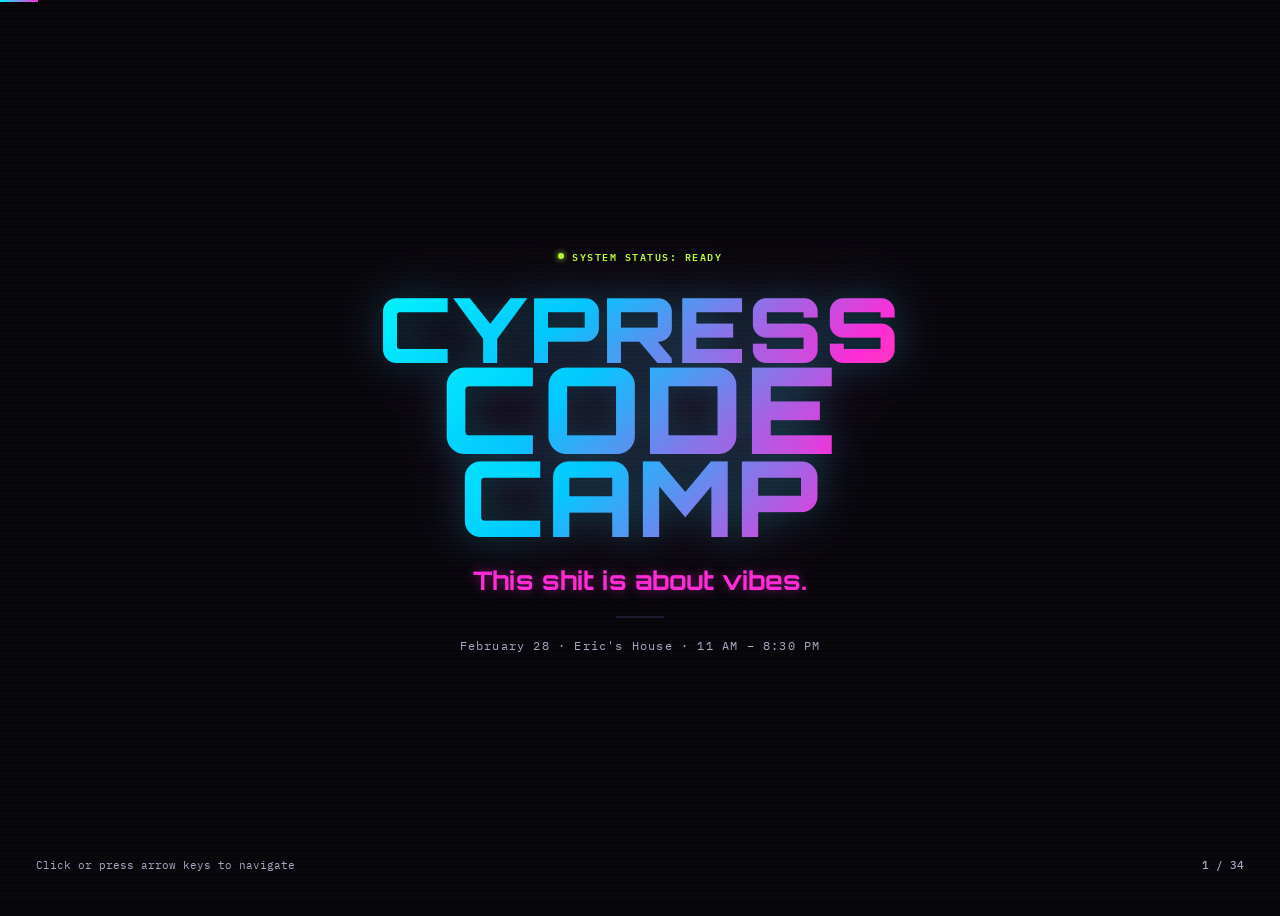
==== docs/preso.html @ 0ea7019f "Add course presentation deck in cyberpunk theme 34-slide teaching deck with full course content, Q&A" ====
<!DOCTYPE html>
<html lang="en">
<head>
<meta charset="UTF-8">
<meta name="viewport" content="width=device-width, initial-scale=1.0">
<title>Cypress Code Camp — Course Deck</title>
<link href="https://fonts.googleapis.com/css2?family=IBM+Plex+Mono:wght@400;600&family=Orbitron:wght@700;900&family=Space+Grotesk:wght@400;500;600;700&display=swap" rel="stylesheet">
<style>
:root {
  --bg: #07070B;
  --panel: #0F1018;
  --panel-border: #1A1B2E;
  --text: #EDEDF7;
  --muted: #A6A8C3;
  --neon-cyan: #00F5FF;
  --neon-magenta: #FF2BD6;
  --neon-lime: #B6FF2E;
  --neon-purple: #7C3AED;
  --danger: #FF3B3B;
  --glow-cyan: 0 0 12px rgba(0,245,255,.45), 0 0 40px rgba(0,245,255,.12);
  --glow-magenta: 0 0 12px rgba(255,43,214,.45), 0 0 40px rgba(255,43,214,.12);
  --display: 'Orbitron', system-ui, sans-serif;
  --body: 'Space Grotesk', system-ui, sans-serif;
  --mono: 'IBM Plex Mono', monospace;
}
*{margin:0;padding:0;box-sizing:border-box;}
html,body{width:100%;height:100%;overflow:hidden;background:var(--bg);font-family:var(--body);color:var(--text);display:flex;align-items:center;justify-content:center;}

/* Scanlines */
body::after{content:'';position:fixed;inset:0;pointer-events:none;z-index:9999;background:repeating-linear-gradient(0deg,transparent,transparent 2px,rgba(255,255,255,.012) 2px,rgba(255,255,255,.012) 4px);}

.deck{width:100%;height:100%;max-width:calc(100vh * 16/9);position:relative;margin:0 auto;}

/* Slides */
.slide{position:absolute;top:0;left:0;width:100%;height:100%;display:flex;flex-direction:column;justify-content:center;padding:64px 100px;opacity:0;transform:translateY(16px);transition:opacity .6s cubic-bezier(.22,1,.36,1),transform .6s cubic-bezier(.22,1,.36,1);pointer-events:none;background:var(--bg);overflow:hidden;}
.slide.active{opacity:1;transform:translateY(0);pointer-events:all;}
.slide.centered{justify-content:center;align-items:center;text-align:center;}

/* Typography */
.hero-display{font-family:var(--display);font-weight:900;text-transform:uppercase;line-height:.88;letter-spacing:.02em;background:linear-gradient(135deg,var(--neon-cyan) 0%,#00C9FF 18%,var(--neon-magenta) 45%,#FF6B6B 65%,#FFBE0B 82%,var(--neon-lime) 100%);background-size:200% 200%;-webkit-background-clip:text;background-clip:text;-webkit-text-fill-color:transparent;filter:drop-shadow(0 0 18px rgba(0,245,255,.25)) drop-shadow(0 0 40px rgba(255,43,214,.15));animation:titleGrad 6s ease infinite;}
@keyframes titleGrad{0%{background-position:0% 50%}50%{background-position:100% 50%}100%{background-position:0% 50%}}

.headline{font-family:var(--display);font-weight:800;line-height:1.15;letter-spacing:-.01em;}
.headline-xl{font-size:clamp(36px,4.5vw,64px);}
.headline-lg{font-size:clamp(28px,3.5vw,48px);}
.headline-md{font-size:clamp(22px,2.5vw,36px);}
.headline-sm{font-size:clamp(18px,2vw,28px);}

.narrative{font-family:var(--body);font-weight:500;font-size:clamp(28px,3.5vw,48px);line-height:1.3;letter-spacing:-.02em;color:var(--text);}
.narrative-dim{color:var(--muted);}
.narrative-cyan{color:var(--neon-cyan);text-shadow:var(--glow-cyan);}
.narrative-magenta{color:var(--neon-magenta);text-shadow:var(--glow-magenta);}

.body-text{font-family:var(--body);font-size:clamp(16px,1.6vw,22px);line-height:1.6;color:var(--muted);}
.body-lg{font-size:clamp(18px,2vw,26px);}

.label{font-family:var(--mono);font-weight:600;font-size:11px;letter-spacing:.15em;text-transform:uppercase;color:var(--neon-magenta);}
.label-cyan{color:var(--neon-cyan);}
.label-lime{color:var(--neon-lime);}
.label-muted{color:var(--muted);}

.mono{font-family:var(--mono);}
.accent-line{width:48px;height:2px;background:var(--panel-border);margin:20px 0;}
.accent-line.centered{margin:20px auto;}
.glow-cyan{color:var(--neon-cyan);text-shadow:var(--glow-cyan);}
.glow-magenta{color:var(--neon-magenta);text-shadow:var(--glow-magenta);}

/* Cards */
.card{background:var(--panel);border:1px solid var(--panel-border);border-radius:12px;padding:28px 24px;display:flex;flex-direction:column;gap:10px;}
.card-glow{position:relative;overflow:hidden;}
.card-glow::before{content:'';position:absolute;inset:0;border-radius:12px;padding:1.5px;background:linear-gradient(135deg,var(--neon-cyan),var(--neon-magenta),var(--neon-lime));-webkit-mask:linear-gradient(#fff 0 0) content-box,linear-gradient(#fff 0 0);mask:linear-gradient(#fff 0 0) content-box,linear-gradient(#fff 0 0);-webkit-mask-composite:xor;mask-composite:exclude;pointer-events:none;}

/* Grids */
.grid-2{display:grid;grid-template-columns:1fr 1fr;gap:24px;}
.grid-3{display:grid;grid-template-columns:1fr 1fr 1fr;gap:24px;}
.grid-4{display:grid;grid-template-columns:1fr 1fr 1fr 1fr;gap:20px;}
.two-col{display:grid;grid-template-columns:1fr 1.2fr;gap:64px;align-items:center;}

/* Bullet list */
.bullet-list{list-style:none;display:flex;flex-direction:column;gap:12px;}
.bullet-list li{position:relative;padding-left:1.4rem;font-family:var(--body);font-size:clamp(15px,1.5vw,20px);color:var(--muted);line-height:1.5;}
.bullet-list li::before{content:'▸';position:absolute;left:0;color:var(--neon-cyan);}
.bullet-list li strong{color:var(--text);font-weight:600;}

/* Big number */
.big-num{font-family:var(--display);font-weight:900;font-size:clamp(48px,6vw,96px);line-height:1;letter-spacing:-.02em;}

/* Schedule row */
.sched-row{display:flex;gap:20px;align-items:flex-start;padding:14px 0;border-bottom:1px solid var(--panel-border);}
.sched-row:last-child{border-bottom:none;}
.sched-time{font-family:var(--mono);font-size:13px;color:var(--neon-cyan);white-space:nowrap;min-width:100px;padding-top:2px;}
.sched-title{font-family:var(--display);font-size:clamp(13px,1.3vw,17px);font-weight:700;color:var(--text);}
.sched-desc{font-family:var(--body);font-size:13px;color:var(--muted);margin-top:2px;}

/* Code block */
.code-block{font-family:var(--mono);font-size:clamp(14px,1.3vw,18px);background:rgba(0,245,255,.04);border:1px solid rgba(0,245,255,.12);border-radius:8px;padding:16px 20px;color:var(--neon-cyan);}

/* Callout */
.callout{background:linear-gradient(135deg,rgba(0,245,255,.06),rgba(255,43,214,.04));border-left:3px solid var(--neon-cyan);border-radius:0 12px 12px 0;padding:24px 28px;}
.callout strong{color:var(--neon-cyan);}

/* Flow arrow */
.flow{display:flex;align-items:center;gap:12px;flex-wrap:wrap;}
.flow-step{font-family:var(--display);font-size:clamp(14px,1.4vw,20px);font-weight:700;color:var(--text);padding:10px 18px;border:1px solid var(--panel-border);border-radius:8px;background:var(--panel);}
.flow-step.active{border-color:var(--neon-cyan);color:var(--neon-cyan);box-shadow:var(--glow-cyan);}
.flow-arrow{color:var(--neon-magenta);font-size:20px;font-weight:700;}

/* Comparison */
.vs-grid{display:grid;grid-template-columns:1fr auto 1fr;gap:20px;align-items:center;}
.vs-divider{font-family:var(--display);font-size:24px;font-weight:900;color:var(--neon-magenta);text-shadow:var(--glow-magenta);}

/* Fixed UI */
.slide-counter{position:fixed;bottom:28px;right:36px;font-family:var(--mono);font-size:11px;font-weight:500;color:var(--muted);z-index:100;cursor:pointer;user-select:none;transition:color .3s;}
.slide-counter:hover{color:var(--neon-cyan);}
.progress-bar{position:fixed;top:0;left:0;height:2px;background:linear-gradient(90deg,var(--neon-cyan),var(--neon-magenta));z-index:100;transition:width .6s cubic-bezier(.22,1,.36,1);}
.nav-hint{position:fixed;bottom:28px;left:36px;font-family:var(--mono);font-size:11px;color:var(--muted);z-index:100;transition:opacity .6s;}
.nav-hint.hidden{opacity:0;}

/* Drawer */
.slide-drawer-overlay{position:fixed;inset:0;background:rgba(0,0,0,.6);z-index:999;opacity:0;pointer-events:none;transition:opacity .3s;}
.slide-drawer-overlay.open{opacity:1;pointer-events:all;}
.slide-drawer{position:fixed;top:0;right:0;bottom:0;width:340px;background:var(--panel);border-left:1px solid var(--panel-border);z-index:1000;transform:translateX(100%);transition:transform .35s cubic-bezier(.22,1,.36,1);display:flex;flex-direction:column;}
.slide-drawer.open{transform:translateX(0);}
.slide-drawer-header{padding:20px 24px;border-bottom:1px solid var(--panel-border);display:flex;align-items:center;justify-content:space-between;flex-shrink:0;}
.slide-drawer-title{font-family:var(--display);font-size:12px;font-weight:700;color:var(--neon-cyan);letter-spacing:.08em;}
.slide-drawer-close{width:28px;height:28px;border-radius:6px;border:1px solid var(--panel-border);background:var(--bg);cursor:pointer;display:flex;align-items:center;justify-content:center;font-size:14px;color:var(--muted);transition:border-color .2s;}
.slide-drawer-close:hover{border-color:var(--neon-cyan);color:var(--neon-cyan);}
.slide-drawer-list{flex:1;overflow-y:auto;padding:12px;display:flex;flex-direction:column;gap:4px;}
.slide-drawer-item{display:flex;align-items:center;gap:12px;padding:8px 10px;border-radius:10px;cursor:pointer;transition:background .15s;border:1px solid transparent;}
.slide-drawer-item:hover{background:rgba(0,245,255,.04);}
.slide-drawer-item.active{background:rgba(0,245,255,.08);border-color:rgba(0,245,255,.2);}
.slide-drawer-num{font-family:var(--mono);font-size:10px;font-weight:600;color:var(--muted);width:18px;text-align:center;flex-shrink:0;}
.slide-drawer-item.active .slide-drawer-num{color:var(--neon-cyan);}
.slide-drawer-thumb{width:120px;height:75px;border-radius:6px;flex-shrink:0;border:1px solid var(--panel-border);overflow:hidden;position:relative;background:var(--bg);}
.slide-drawer-item.active .slide-drawer-thumb{border-color:rgba(0,245,255,.3);}
.slide-drawer-thumb-inner{width:1280px;height:800px;transform:scale(0.09375);transform-origin:top left;pointer-events:none;position:absolute;top:0;left:0;}

/* Animations */
.slide.active .a1{animation:fadeUp .7s cubic-bezier(.22,1,.36,1) .1s both;}
.slide.active .a2{animation:fadeUp .7s cubic-bezier(.22,1,.36,1) .22s both;}
.slide.active .a3{animation:fadeUp .7s cubic-bezier(.22,1,.36,1) .34s both;}
.slide.active .a4{animation:fadeUp .7s cubic-bezier(.22,1,.36,1) .46s both;}
.slide.active .a5{animation:fadeUp .7s cubic-bezier(.22,1,.36,1) .58s both;}
.slide.active .a6{animation:fadeUp .7s cubic-bezier(.22,1,.36,1) .7s both;}
.slide.active .a7{animation:fadeUp .7s cubic-bezier(.22,1,.36,1) .82s both;}
.slide.active .a8{animation:fadeUp .7s cubic-bezier(.22,1,.36,1) .94s both;}
@keyframes fadeUp{from{opacity:0;transform:translateY(28px)}to{opacity:1;transform:translateY(0)}}

@media(max-width:1200px){.slide{padding:48px 64px;}}
@media(max-width:900px){.slide{padding:36px 36px;}.grid-2,.grid-3,.grid-4{grid-template-columns:1fr;}.two-col{grid-template-columns:1fr;gap:32px;}.vs-grid{grid-template-columns:1fr;}}
</style>
</head>
<body>

<div class="progress-bar" id="progressBar"></div>
<div class="nav-hint" id="navHint">Click or press arrow keys to navigate</div>
<div class="slide-counter" id="slideCounter"></div>
<div class="slide-drawer-overlay" id="drawerOverlay"></div>
<div class="slide-drawer" id="slideDrawer">
  <div class="slide-drawer-header">
    <span class="slide-drawer-title">SLIDES</span>
    <button class="slide-drawer-close" id="drawerClose">&times;</button>
  </div>
  <div class="slide-drawer-list" id="drawerList"></div>
</div>

<div class="deck">

<!-- ====== SLIDE 1: COVER ====== -->
<div class="slide centered active">
  <div class="a1" style="display:flex;align-items:center;gap:8px;margin-bottom:24px;">
    <span style="width:6px;height:6px;background:var(--neon-lime);border-radius:50%;box-shadow:0 0 6px var(--neon-lime);"></span>
    <span class="label label-lime" style="font-size:10px;">System Status: Ready</span>
  </div>
  <div class="a2" style="transform:rotate(-3deg) skewX(-4deg);padding:0 10px;margin-bottom:8px;">
    <div class="hero-display" style="font-size:clamp(40px,8vw,90px);">Cypress</div>
    <div class="hero-display" style="font-size:clamp(52px,11vw,120px);margin-top:-.1em;">Code</div>
    <div class="hero-display" style="font-size:clamp(46px,9.5vw,105px);margin-top:-.1em;">Camp</div>
  </div>
  <div class="a3" style="font-family:var(--display);font-size:clamp(16px,2vw,26px);font-weight:700;color:var(--neon-magenta);text-shadow:var(--glow-magenta);margin-top:12px;">This shit is about vibes.</div>
  <div class="accent-line centered a4"></div>
  <div class="a5 mono" style="font-size:12px;color:var(--muted);letter-spacing:.1em;">February 28 · Eric's House · 11 AM – 8:30 PM</div>
</div>

<!-- ====== SLIDE 2: PHILOSOPHY ====== -->
<div class="slide centered">
  <div class="narrative a1"><span class="narrative-cyan">English</span> is the new programming language.</div>
  <div class="accent-line centered a2"></div>
  <div class="body-text a3" style="max-width:700px;margin:0 auto;">In one day, you'll use AI coding agents to ship real software — live on the internet — without years of syntax memorization.</div>
</div>

<!-- ====== SLIDE 3: THE SHIFT ====== -->
<div class="slide">
  <div class="label a1">// THE SHIFT</div>
  <div class="headline headline-lg a2" style="margin-top:8px;">The old world vs. the new world</div>
  <div class="vs-grid a3" style="margin-top:36px;">
    <div class="card">
      <div class="label" style="color:var(--danger);">Old World</div>
      <div class="headline headline-sm" style="color:var(--danger);">Learn syntax first,<br>ship later.</div>
      <div class="body-text" style="font-size:15px;">Months of bootcamp. Gatekeeping by tooling complexity. You build nothing real for a long time.</div>
    </div>
    <div class="vs-divider">→</div>
    <div class="card card-glow">
      <div class="label label-lime">New World</div>
      <div class="headline headline-sm glow-cyan">Describe intent clearly,<br>ship now.</div>
      <div class="body-text" style="font-size:15px;">AI translates your thinking into working code. You ship today.</div>
    </div>
  </div>
</div>

<!-- ====== SLIDE 4: AI AMPLIFIES YOU ====== -->
<div class="slide centered">
  <div class="narrative a1"><span class="narrative-cyan">AI amplifies you.</span></div>
  <div class="accent-line centered a2"></div>
  <div class="body-text body-lg a3" style="max-width:650px;margin:0 auto;">If you're clear, it multiplies <span style="color:var(--neon-lime);">clarity</span>.</div>
  <div class="body-text body-lg a4" style="max-width:650px;margin:0 auto;">If you're vague, it multiplies <span style="color:var(--danger);">chaos</span>.</div>
</div>

<!-- ====== SLIDE 5: TODAY'S AGENDA ====== -->
<div class="slide">
  <div class="label a1">// セクション — AGENDA</div>
  <div class="headline headline-lg a2" style="margin-top:8px;">Today at a glance</div>
  <div style="margin-top:20px;font-size:14px;">
    <div class="sched-row a3"><span class="sched-time">11:00–11:30</span><div><div class="sched-title">Arrival + Setup</div></div></div>
    <div class="sched-row a3"><span class="sched-time">11:30–12:00</span><div><div class="sched-title">The Reframe: What an LLM Does</div></div></div>
    <div class="sched-row a4"><span class="sched-time">12:00–12:30</span><div><div class="sched-title">AI Modes + Problem Compression</div></div></div>
    <div class="sched-row a4"><span class="sched-time">12:30–2:00</span><div><div class="sched-title" style="color:var(--neon-cyan);">Build #1: GitHub Pages Tool</div></div></div>
    <div class="sched-row a5"><span class="sched-time">2:00–2:30</span><div><div class="sched-title" style="color:var(--muted);">Lunch</div></div></div>
    <div class="sched-row a5"><span class="sched-time">2:30–4:30</span><div><div class="sched-title" style="color:var(--neon-cyan);">Build #2: Next.js + Vercel</div></div></div>
    <div class="sched-row a6"><span class="sched-time">4:30–6:00</span><div><div class="sched-title">Architecture + AI as Partner</div></div></div>
    <div class="sched-row a6"><span class="sched-time">6:00–6:30</span><div><div class="sched-title" style="color:var(--muted);">Dinner</div></div></div>
    <div class="sched-row a7"><span class="sched-time">6:30–7:30</span><div><div class="sched-title" style="color:var(--neon-lime);">ERIC App + Git Workflow</div></div></div>
    <div class="sched-row a7"><span class="sched-time">7:30–8:30</span><div><div class="sched-title">Showcase + Next Steps</div></div></div>
  </div>
</div>

<!-- ====== SLIDE 6: SETUP CHECK ====== -->
<div class="slide">
  <div class="label a1">// 11:00 — SETUP</div>
  <div class="headline headline-lg a2" style="margin-top:8px;">Setup verification</div>
  <div class="body-text a3" style="margin-top:12px;">Before we build anything, we confirm everything works.</div>
  <div class="grid-2 a4" style="margin-top:24px;">
    <div class="card">
      <div class="label label-cyan">Accounts</div>
      <ul class="bullet-list" style="margin-top:8px;">
        <li>GitHub — logged in</li>
        <li>Vercel — signed in with GitHub</li>
        <li><strong>Anthropic</strong> — Claude access</li>
        <li>Cursor — installed + logged in</li>
      </ul>
    </div>
    <div class="card">
      <div class="label label-cyan">Terminal checks</div>
      <div class="code-block" style="margin-top:8px;">git --version</div>
      <div class="code-block">node -v && npm -v</div>
      <div class="body-text" style="font-size:14px;margin-top:8px;">If these all return versions, you're good.</div>
    </div>
  </div>
</div>

<!-- ====== SLIDE 7: WHAT IS AN LLM ====== -->
<div class="slide centered">
  <div class="label a1">// 11:30 — THE REFRAME</div>
  <div class="narrative a2" style="margin-top:16px;">What does an LLM <span class="narrative-cyan">actually</span> do?</div>
  <div class="accent-line centered a3"></div>
  <div class="body-text body-lg a4" style="max-width:700px;margin:0 auto;">It predicts the <span style="color:var(--neon-cyan);">next most likely token</span>.<br>It doesn't think. It doesn't understand. It pattern-matches at massive scale.</div>
</div>

<!-- ====== SLIDE 8: TOKEN PREDICTION ====== -->
<div class="slide">
  <div class="label a1">// HOW LLMS WORK</div>
  <div class="headline headline-lg a2" style="margin-top:8px;">Token prediction</div>
  <div class="body-text a3" style="margin-top:16px;">Every response is generated one token at a time. The model picks the most probable next token given everything before it.</div>
  <div class="callout a4" style="margin-top:24px;">
    <strong>This means:</strong><br>
    • It can be confidently wrong (hallucinations)<br>
    • It's sensitive to how you phrase things<br>
    • The same prompt can produce different outputs<br>
    • It has no memory between conversations
  </div>
  <div class="body-text a5" style="margin-top:16px;">Understanding this changes how you work with it. You stop treating it like a search engine and start treating it like a <strong style="color:var(--text);">probabilistic pattern engine</strong>.</div>
</div>

<!-- ====== SLIDE 9: CONTEXT MANAGEMENT ====== -->
<div class="slide">
  <div class="label a1">// CONTEXT WINDOWS</div>
  <div class="headline headline-lg a2" style="margin-top:8px;">Context management</div>
  <div class="grid-2 a3" style="margin-top:24px;">
    <div>
      <div class="body-text body-lg" style="color:var(--text);">The model can only "see" what's in the context window.</div>
      <div class="body-text" style="margin-top:16px;">Everything outside the window <strong style="color:var(--danger);">doesn't exist</strong> to the model.</div>
      <ul class="bullet-list" style="margin-top:20px;">
        <li>Long conversations fill up the window</li>
        <li>Early instructions get pushed out</li>
        <li>Quality degrades as context grows</li>
        <li>The model starts "forgetting" your constraints</li>
      </ul>
    </div>
    <div class="card card-glow">
      <div class="label label-lime">How to stay in control</div>
      <ul class="bullet-list" style="margin-top:12px;">
        <li><strong>Start fresh often</strong> — new conversation for new tasks</li>
        <li><strong>Feed relevant files</strong> — give it only what it needs</li>
        <li><strong>Keep specs tight</strong> — concise > comprehensive</li>
        <li><strong>Reference, don't repeat</strong> — point to files instead of pasting</li>
      </ul>
    </div>
  </div>
</div>

<!-- ====== SLIDE 10: STRUCTURED PROMPTS ====== -->
<div class="slide centered">
  <div class="label a1">// PROMPTING</div>
  <div class="narrative a2" style="margin-top:16px;">Structured prompts beat<br><span class="narrative-magenta">vibes-only</span> prompts.</div>
  <div class="accent-line centered a3"></div>
  <div class="grid-2 a4" style="margin-top:20px;max-width:800px;text-align:left;">
    <div class="card" style="border-color:var(--danger);">
      <div class="label" style="color:var(--danger);">Vibes-only</div>
      <div class="code-block" style="color:var(--danger);border-color:rgba(255,59,59,.2);background:rgba(255,59,59,.04);font-size:14px;margin-top:8px;">"Make me a cool website"</div>
      <div class="body-text" style="font-size:13px;margin-top:8px;">Vague, no constraints, no structure. You'll get something generic.</div>
    </div>
    <div class="card card-glow">
      <div class="label label-lime">Structured</div>
      <div class="code-block" style="font-size:14px;margin-top:8px;">"Create a single-page HTML tool that converts Fahrenheit to Celsius. One input, one output, dark theme, mobile-friendly."</div>
      <div class="body-text" style="font-size:13px;margin-top:8px;">Specific, constrained, actionable. AI can execute this precisely.</div>
    </div>
  </div>
</div>

<!-- ====== SLIDE: Q&A — REFRAME ====== -->
<div class="slide centered">
  <div class="a1" style="font-size:48px;">✋</div>
  <div class="headline headline-xl a2" style="margin-top:16px;">Pause — <span class="glow-cyan">questions?</span></div>
  <div class="accent-line centered a3"></div>
  <div class="body-text body-lg a4" style="max-width:650px;margin:0 auto;">We just covered how LLMs work, context windows, and structured prompts. What's unclear? What surprised you?</div>
  <div class="mono a5" style="font-size:11px;color:var(--muted);margin-top:20px;letter-spacing:.1em;">NO BAD QUESTIONS · THIS IS THE TIME</div>
</div>

<!-- ====== SLIDE 11: AI MODES INTRO ====== -->
<div class="slide centered">
  <div class="label a1">// 12:00 — AI MODES</div>
  <div class="narrative a2" style="margin-top:16px;">Three ways to work with AI.</div>
  <div class="accent-line centered a3"></div>
  <div class="body-text body-lg a4" style="max-width:650px;margin:0 auto;">Each mode has a different purpose. The order matters.</div>
</div>

<!-- ====== SLIDE 12: THE THREE MODES ====== -->
<div class="slide">
  <div class="label a1">// PLAN → ASK → AGENT</div>
  <div class="headline headline-lg a2" style="margin-top:8px;">The three modes</div>
  <div class="grid-3 a3" style="margin-top:28px;">
    <div class="card card-glow">
      <div class="big-num glow-cyan" style="font-size:clamp(32px,3.5vw,56px);">01</div>
      <div class="headline headline-sm glow-cyan">Plan</div>
      <div class="body-text" style="font-size:15px;">Think before you build. The AI helps you design, outline, and pressure-test your idea. <strong style="color:var(--text);">No code is written yet.</strong></div>
    </div>
    <div class="card card-glow">
      <div class="big-num glow-magenta" style="font-size:clamp(32px,3.5vw,56px);">02</div>
      <div class="headline headline-sm glow-magenta">Ask</div>
      <div class="body-text" style="font-size:15px;">Explore and learn. Ask questions, get explanations, understand concepts. <strong style="color:var(--text);">Read-only — nothing changes.</strong></div>
    </div>
    <div class="card card-glow">
      <div class="big-num" style="font-size:clamp(32px,3.5vw,56px);color:var(--neon-lime);">03</div>
      <div class="headline headline-sm" style="color:var(--neon-lime);">Agent</div>
      <div class="body-text" style="font-size:15px;">Execute. The AI writes, edits, and runs code across your project. <strong style="color:var(--text);">This is where things get built.</strong></div>
    </div>
  </div>
  <div class="callout a4" style="margin-top:24px;text-align:center;">
    <strong>The rule:</strong> Always start in Plan. Resist the urge to jump straight into Agent.
  </div>
</div>

<!-- ====== SLIDE 13: PROBLEM COMPRESSION ====== -->
<div class="slide">
  <div class="label a1">// PROBLEM COMPRESSION</div>
  <div class="headline headline-lg a2" style="margin-top:8px;">Reduce your idea to one page</div>
  <div class="body-text a3" style="margin-top:16px;">Pick a small, real problem in your life. Then apply these hard constraints:</div>
  <div class="grid-4 a4" style="margin-top:24px;">
    <div class="card" style="text-align:center;">
      <div class="big-num glow-cyan" style="font-size:36px;">0</div>
      <div class="body-text" style="font-size:14px;">Auth / login</div>
    </div>
    <div class="card" style="text-align:center;">
      <div class="big-num glow-cyan" style="font-size:36px;">0</div>
      <div class="body-text" style="font-size:14px;">Database</div>
    </div>
    <div class="card" style="text-align:center;">
      <div class="big-num glow-magenta" style="font-size:36px;">1</div>
      <div class="body-text" style="font-size:14px;">Function</div>
    </div>
    <div class="card" style="text-align:center;">
      <div class="big-num" style="font-size:36px;color:var(--neon-lime);">&lt;1hr</div>
      <div class="body-text" style="font-size:14px;">Ship time</div>
    </div>
  </div>
  <div class="body-text a5" style="margin-top:20px;">Your tool is: <strong style="color:var(--text);">Inputs → One function → Output.</strong> That's it. If it's more complex, compress harder.</div>
</div>

<!-- ====== SLIDE: WHAT'S YOUR IDEA? ====== -->
<div class="slide centered">
  <div class="label a1">// YOUR TURN</div>
  <div class="headline headline-xl a2" style="margin-top:16px;">What are you going to <span class="glow-magenta">build</span>?</div>
  <div class="accent-line centered a3"></div>
  <div class="body-text body-lg a4" style="max-width:700px;margin:0 auto;">Go around the room. In one sentence:<br><strong style="color:var(--text);">What problem are you solving, and what does the tool do?</strong></div>
  <div class="grid-3 a5" style="margin-top:28px;max-width:800px;">
    <div class="card" style="text-align:center;">
      <div class="label label-cyan">Format</div>
      <div class="body-text" style="font-size:14px;margin-top:6px;">"I'm building a tool that takes [input] and gives me [output]."</div>
    </div>
    <div class="card" style="text-align:center;">
      <div class="label" style="color:var(--neon-magenta);">Check</div>
      <div class="body-text" style="font-size:14px;margin-top:6px;">Is it one function? No auth? No database? Can it ship in under an hour?</div>
    </div>
    <div class="card" style="text-align:center;">
      <div class="label label-lime">If not</div>
      <div class="body-text" style="font-size:14px;margin-top:6px;">Compress harder. We'll help you scope it down right now.</div>
    </div>
  </div>
</div>

<!-- ====== SLIDE 14: BUILD 1 INTRO ====== -->
<div class="slide centered">
  <div class="label a1">// 12:30 — BUILD #1</div>
  <div class="headline headline-xl a2" style="margin-top:16px;"><span class="glow-cyan">Ship a live URL</span></div>
  <div class="accent-line centered a3"></div>
  <div class="body-text body-lg a4" style="max-width:650px;margin:0 auto;">GitHub Pages tool. From zero to a live, public URL in 90 minutes.</div>
</div>

<!-- ====== SLIDE 15: THE BUILD LOOP ====== -->
<div class="slide">
  <div class="label a1">// THE METHOD</div>
  <div class="headline headline-lg a2" style="margin-top:8px;">The build loop</div>
  <div class="body-text a3" style="margin-top:12px;">This is the repeatable process you'll use for everything you build with AI:</div>
  <div class="flow a4" style="margin-top:28px;justify-content:center;">
    <div class="flow-step active">Spec</div>
    <div class="flow-arrow">→</div>
    <div class="flow-step">Generate</div>
    <div class="flow-arrow">→</div>
    <div class="flow-step">Test</div>
    <div class="flow-arrow">→</div>
    <div class="flow-step">Debug</div>
    <div class="flow-arrow">→</div>
    <div class="flow-step">Refine</div>
    <div class="flow-arrow">→</div>
    <div class="flow-step" style="border-color:var(--neon-lime);color:var(--neon-lime);">Ship</div>
  </div>
  <div class="callout a5" style="margin-top:28px;">
    <strong>Key insight:</strong> You will go through this loop many times. Each pass makes it better. Shipping imperfect > waiting for perfect.
  </div>
</div>

<!-- ====== SLIDE 16: BUILD 1 STEPS ====== -->
<div class="slide">
  <div class="label a1">// BUILD #1 — STEPS</div>
  <div class="headline headline-lg a2" style="margin-top:8px;">GitHub Pages tool</div>
  <div class="grid-2 a3" style="margin-top:24px;">
    <ul class="bullet-list">
      <li><strong>Generate</strong> HTML/CSS/JS in Cursor with AI</li>
      <li><strong>Debug</strong> with AI — describe the bug, get the fix</li>
      <li><strong>Commit + push</strong> to your GitHub repo</li>
      <li><strong>Enable GitHub Pages</strong> in repo settings</li>
      <li><strong>Share your link</strong> with the group</li>
    </ul>
    <div class="card card-glow" style="text-align:center;">
      <div class="label label-lime">Outcome</div>
      <div class="headline headline-sm" style="margin-top:8px;">A working tool at<br>your own live URL</div>
      <div class="code-block" style="font-size:13px;margin-top:12px;">https://you.github.io/your-tool/</div>
    </div>
  </div>
</div>

<!-- ====== SLIDE 17: LUNCH ====== -->
<div class="slide centered">
  <div class="a1" style="font-size:48px;">🍕</div>
  <div class="headline headline-lg a2" style="margin-top:16px;">Late lunch / Reset</div>
  <div class="body-text a3" style="margin-top:12px;">Refuel. Stretch. Look at what others built.</div>
  <div class="mono a4" style="font-size:12px;color:var(--muted);margin-top:16px;letter-spacing:.1em;">2:00 – 2:30</div>
</div>

<!-- ====== SLIDE: Q&A — POST BUILD 1 ====== -->
<div class="slide centered">
  <div class="a1" style="font-size:48px;">✋</div>
  <div class="headline headline-xl a2" style="margin-top:16px;">Pause — <span class="glow-cyan">questions?</span></div>
  <div class="accent-line centered a3"></div>
  <div class="body-text body-lg a4" style="max-width:650px;margin:0 auto;">You just shipped a live URL. What worked? What was harder than expected? What do you want to understand better?</div>
  <div class="mono a5" style="font-size:11px;color:var(--muted);margin-top:20px;letter-spacing:.1em;">REFLECT · SHARE · ASK</div>
</div>

<!-- ====== SLIDE 18: BUILD 2 INTRO ====== -->
<div class="slide centered">
  <div class="label a1">// 2:30 — BUILD #2</div>
  <div class="headline headline-xl a2" style="margin-top:16px;"><span class="glow-magenta">Level up: Next.js + Vercel</span></div>
  <div class="accent-line centered a3"></div>
  <div class="body-text body-lg a4" style="max-width:650px;margin:0 auto;">Take your tool from static HTML to a real application framework. Deploy to Vercel.</div>
</div>

<!-- ====== SLIDE 19: BUILD 2 STEPS ====== -->
<div class="slide">
  <div class="label a1">// BUILD #2 — STEPS</div>
  <div class="headline headline-lg a2" style="margin-top:8px;">Next.js mini app</div>
  <div class="grid-2 a3" style="margin-top:24px;">
    <ul class="bullet-list">
      <li><strong>Start</strong> from a Next.js template</li>
      <li><strong>Convert</strong> your tool into React components</li>
      <li><strong>Add</strong> state management + input validation</li>
      <li><strong>Deploy</strong> to Vercel with a single push</li>
      <li><strong>Get</strong> a production-grade URL</li>
    </ul>
    <div class="card card-glow" style="text-align:center;">
      <div class="label label-lime">Outcome</div>
      <div class="headline headline-sm" style="margin-top:8px;">A deployed app on Vercel</div>
      <div class="code-block" style="font-size:13px;margin-top:12px;">https://your-app.vercel.app</div>
    </div>
  </div>
</div>

<!-- ====== SLIDE 20: ARCHITECTURE ====== -->
<div class="slide">
  <div class="label a1">// 4:30 — ARCHITECTURE</div>
  <div class="headline headline-lg a2" style="margin-top:8px;">Architecture made simple</div>
  <div class="body-text a3" style="margin-top:16px;">Just enough to be dangerous:</div>
  <div class="grid-3 a4" style="margin-top:24px;">
    <div class="card card-glow">
      <div class="label label-cyan">Static hosting</div>
      <div class="headline headline-sm" style="margin-top:8px;">GitHub Pages</div>
      <div class="body-text" style="font-size:14px;">HTML/CSS/JS files served directly. No server. Free. Perfect for tools and landing pages.</div>
    </div>
    <div class="card card-glow">
      <div class="label label-cyan">App hosting</div>
      <div class="headline headline-sm" style="margin-top:8px;">Vercel</div>
      <div class="body-text" style="font-size:14px;">Runs server-side code. Handles routes, APIs, dynamic content. Still one-push deploy.</div>
    </div>
    <div class="card card-glow">
      <div class="label label-cyan">The difference</div>
      <div class="headline headline-sm" style="margin-top:8px;">Client vs. Server</div>
      <div class="body-text" style="font-size:14px;">Client = runs in browser. Server = runs on someone else's computer. "Deploy" = putting code on that computer.</div>
    </div>
  </div>
</div>

<!-- ====== SLIDE 21: AI AS PARTNER ====== -->
<div class="slide">
  <div class="label a1">// 5:00 — AI ROLES</div>
  <div class="headline headline-lg a2" style="margin-top:8px;">AI as a general partner</div>
  <div class="body-text a3" style="margin-top:12px;">AI isn't just for writing code. It plays three roles:</div>
  <div class="grid-3 a4" style="margin-top:24px;">
    <div class="card card-glow" style="text-align:center;">
      <div style="font-size:32px;">🔨</div>
      <div class="headline headline-sm glow-cyan">Builder</div>
      <div class="body-text" style="font-size:14px;">Generate code, scaffold projects, write boilerplate, implement features</div>
    </div>
    <div class="card card-glow" style="text-align:center;">
      <div style="font-size:32px;">🔍</div>
      <div class="headline headline-sm glow-magenta">Critic</div>
      <div class="body-text" style="font-size:14px;">UX review, code critique, edge case identification, "what did I miss?"</div>
    </div>
    <div class="card card-glow" style="text-align:center;">
      <div style="font-size:32px;">🧠</div>
      <div class="headline headline-sm" style="color:var(--neon-lime);">Strategist</div>
      <div class="body-text" style="font-size:14px;">Brainstorm features, evaluate trade-offs, plan architecture, user psychology</div>
    </div>
  </div>
</div>

<!-- ====== SLIDE 22: MODEL LANDSCAPE ====== -->
<div class="slide">
  <div class="label a1">// THE LANDSCAPE</div>
  <div class="headline headline-lg a2" style="margin-top:8px;">Know the models</div>
  <div class="body-text a3" style="margin-top:12px;">We're using Claude today, but you should understand the field:</div>
  <div class="grid-4 a4" style="margin-top:24px;">
    <div class="card card-glow" style="text-align:center;">
      <div class="headline headline-sm glow-cyan" style="font-size:16px;">Claude</div>
      <div class="label" style="color:var(--neon-lime);font-size:9px;">PRIMARY TODAY</div>
      <div class="body-text" style="font-size:13px;margin-top:8px;">Anthropic. Strong at reasoning, long context, careful outputs.</div>
    </div>
    <div class="card" style="text-align:center;">
      <div class="headline headline-sm" style="font-size:16px;color:var(--muted);">GPT</div>
      <div class="label label-muted" style="font-size:9px;">OpenAI</div>
      <div class="body-text" style="font-size:13px;margin-top:8px;">Versatile, widely integrated. Good general-purpose model.</div>
    </div>
    <div class="card" style="text-align:center;">
      <div class="headline headline-sm" style="font-size:16px;color:var(--muted);">Codex</div>
      <div class="label label-muted" style="font-size:9px;">OpenAI</div>
      <div class="body-text" style="font-size:13px;margin-top:8px;">Code-specialized. Powers GitHub Copilot and OpenAI's coding tools.</div>
    </div>
    <div class="card" style="text-align:center;">
      <div class="headline headline-sm" style="font-size:16px;color:var(--muted);">Gemini</div>
      <div class="label label-muted" style="font-size:9px;">Google</div>
      <div class="body-text" style="font-size:13px;margin-top:8px;">Multimodal. Strong at combining text, code, images.</div>
    </div>
  </div>
</div>

<!-- ====== SLIDE: Q&A — BEFORE DINNER ====== -->
<div class="slide centered">
  <div class="a1" style="font-size:48px;">✋</div>
  <div class="headline headline-xl a2" style="margin-top:16px;">Pause — <span class="glow-cyan">questions?</span></div>
  <div class="accent-line centered a3"></div>
  <div class="body-text body-lg a4" style="max-width:650px;margin:0 auto;">We covered architecture, AI roles, and the model landscape. What are you curious about? What do you want to explore more?</div>
  <div class="mono a5" style="font-size:11px;color:var(--muted);margin-top:20px;letter-spacing:.1em;">LAST Q&A BEFORE DINNER</div>
</div>

<!-- ====== SLIDE 23: DINNER ====== -->
<div class="slide centered">
  <div class="a1" style="font-size:48px;">🍜</div>
  <div class="headline headline-lg a2" style="margin-top:16px;">Dinner break</div>
  <div class="body-text a3" style="margin-top:12px;">Recharge. Talk about what you've built so far.</div>
  <div class="mono a4" style="font-size:12px;color:var(--muted);margin-top:16px;letter-spacing:.1em;">6:00 – 6:30</div>
</div>

<!-- ====== SLIDE 24: ERIC APP INTRO ====== -->
<div class="slide centered">
  <div class="label a1">// 6:30 — REAL CODEBASE</div>
  <div class="headline headline-xl a2" style="margin-top:16px;">The <span class="glow-cyan">ERIC</span> app</div>
  <div class="accent-line centered a3"></div>
  <div class="body-text body-lg a4" style="max-width:650px;margin:0 auto;">Building your own thing is one skill.<br><strong style="color:var(--text);">Contributing to someone else's codebase</strong> is another.</div>
</div>

<!-- ====== SLIDE 25: ERIC APP + GIT ====== -->
<div class="slide">
  <div class="label a1">// CONTRIBUTE + GIT WORKFLOW</div>
  <div class="headline headline-lg a2" style="margin-top:8px;">Clone → Edit → PR</div>
  <div class="grid-2 a3" style="margin-top:24px;">
    <ul class="bullet-list">
      <li><strong>Clone</strong> the ERIC app repo</li>
      <li><strong>Explore</strong> the codebase with AI (use Ask mode!)</li>
      <li><strong>Pick</strong> a small contribution: fix, feature, or improvement</li>
      <li><strong>Branch</strong> → edit → test</li>
      <li><strong>Open a real PR</strong> to the ERIC app repo</li>
      <li><strong>Code review</strong> + merge</li>
    </ul>
    <div>
      <div class="card card-glow" style="text-align:center;">
        <div class="label label-lime">Outcome</div>
        <div class="headline headline-sm" style="margin-top:8px;">A real PR on a real codebase</div>
      </div>
      <div class="callout" style="margin-top:16px;">
        <strong>The shift:</strong> You go from "I built my own thing" to "I can contribute to any project." That's the professional skill.
      </div>
    </div>
  </div>
</div>

<!-- ====== SLIDE 26: CLAUDE CODE BONUS ====== -->
<div class="slide">
  <div class="label a1">// BONUS — ADVANCED</div>
  <div class="headline headline-lg a2" style="margin-top:8px;">Claude Code: terminal-native AI</div>
  <div class="vs-grid a3" style="margin-top:28px;">
    <div class="card card-glow" style="text-align:center;">
      <div class="headline headline-sm glow-cyan">Cursor</div>
      <div class="body-text" style="font-size:15px;margin-top:8px;">Visual IDE. Fast, approachable, great for everyday building. This is where most people should live.</div>
    </div>
    <div class="vs-divider">vs</div>
    <div class="card card-glow" style="text-align:center;">
      <div class="headline headline-sm" style="color:var(--neon-lime);">Claude Code</div>
      <div class="body-text" style="font-size:15px;margin-top:8px;">Terminal-native. No GUI. Pure command line. For scripting, automation, and deep repo work. Where power users live.</div>
    </div>
  </div>
  <div class="body-text a4" style="margin-top:24px;text-align:center;">As you advance, the terminal becomes your home. Claude Code meets you there.</div>
</div>

<!-- ====== SLIDE 27: WHAT YOU SHIPPED ====== -->
<div class="slide">
  <div class="label a1">// 7:30 — SHOWCASE</div>
  <div class="headline headline-lg a2" style="margin-top:8px;">What you shipped today</div>
  <div class="grid-2 a3" style="margin-top:28px;">
    <div class="card card-glow" style="text-align:center;">
      <div class="big-num glow-cyan" style="font-size:48px;">01</div>
      <div class="headline headline-sm">A live personal tool</div>
      <div class="body-text" style="font-size:14px;">GitHub Pages — your own URL</div>
    </div>
    <div class="card card-glow" style="text-align:center;">
      <div class="big-num glow-magenta" style="font-size:48px;">02</div>
      <div class="headline headline-sm">A deployed mini app</div>
      <div class="body-text" style="font-size:14px;">Next.js + Vercel</div>
    </div>
    <div class="card card-glow" style="text-align:center;">
      <div class="big-num" style="font-size:48px;color:var(--neon-lime);">03</div>
      <div class="headline headline-sm">A repeatable method</div>
      <div class="body-text" style="font-size:14px;">Spec → Generate → Test → Debug → Refine → Ship</div>
    </div>
    <div class="card card-glow" style="text-align:center;">
      <div class="big-num" style="font-size:48px;color:var(--neon-purple);">04</div>
      <div class="headline headline-sm">A real PR</div>
      <div class="body-text" style="font-size:14px;">Contribution to the ERIC app</div>
    </div>
  </div>
</div>

<!-- ====== SLIDE 28: WHAT'S NEXT ====== -->
<div class="slide">
  <div class="label a1">// NEXT STEPS</div>
  <div class="headline headline-lg a2" style="margin-top:8px;">3-week roadmap</div>
  <div class="grid-3 a3" style="margin-top:28px;">
    <div class="card card-glow">
      <div class="label label-cyan">Week 1</div>
      <div class="headline headline-sm" style="margin-top:8px;">Rebuild + refine</div>
      <div class="body-text" style="font-size:14px;">Take what you built today and improve it. Add features, polish the UI, share it with people. Build the habit.</div>
    </div>
    <div class="card card-glow">
      <div class="label" style="color:var(--neon-magenta);">Week 2</div>
      <div class="headline headline-sm" style="margin-top:8px;">Build something new</div>
      <div class="body-text" style="font-size:14px;">Pick a new problem. Use the same method. Ship it. The goal: prove to yourself this wasn't a one-time thing.</div>
    </div>
    <div class="card card-glow">
      <div class="label label-lime">Week 3</div>
      <div class="headline headline-sm" style="margin-top:8px;">Contribute + collaborate</div>
      <div class="body-text" style="font-size:14px;">Open another PR on the ERIC app. Help someone else. Start thinking about Part 2.</div>
    </div>
  </div>
</div>

<!-- ====== SLIDE 29: PART 2 PREVIEW ====== -->
<div class="slide centered">
  <div class="label a1">// COMING SOON</div>
  <div class="narrative a2" style="margin-top:16px;"><span class="narrative-cyan">Part 2</span></div>
  <div class="accent-line centered a3"></div>
  <div class="body-text body-lg a4" style="max-width:650px;margin:0 auto;">Professional workflows. Deeper architecture. Testing. Scaling the ERIC app. Contributing to a real production codebase.</div>
</div>

<!-- ====== SLIDE 30: CLOSE ====== -->
<div class="slide centered">
  <div class="a1" style="transform:rotate(-3deg) skewX(-4deg);padding:0 10px;">
    <div class="hero-display" style="font-size:clamp(28px,5vw,60px);">Cypress</div>
    <div class="hero-display" style="font-size:clamp(36px,7vw,80px);margin-top:-.1em;">Code</div>
    <div class="hero-display" style="font-size:clamp(32px,6vw,70px);margin-top:-.1em;">Camp</div>
  </div>
  <div class="accent-line centered a2"></div>
  <div class="a3" style="font-family:var(--display);font-size:clamp(14px,1.6vw,22px);font-weight:700;color:var(--neon-magenta);text-shadow:var(--glow-magenta);">Now go build something.</div>
  <div class="a4 mono" style="font-size:11px;color:var(--muted);margin-top:20px;letter-spacing:.15em;">BUILD → TEST → SHIP · 未来 / FUTURE · 起動 / BOOT</div>
</div>

</div><!-- end deck -->

<script>
const slides=document.querySelectorAll('.slide');
const counter=document.getElementById('slideCounter');
const progress=document.getElementById('progressBar');
const navHint=document.getElementById('navHint');
let current=0,drawerOpen=false;
const total=slides.length;
counter.textContent=`1 / ${total}`;
progress.style.width=`${(1/total)*100}%`;

function goTo(idx){
  if(idx<0||idx>=total||idx===current)return;
  slides[current].classList.remove('active');
  current=idx;
  slides[current].classList.add('active');
  counter.textContent=`${current+1} / ${total}`;
  progress.style.width=`${((current+1)/total)*100}%`;
  if(current>0)navHint.classList.add('hidden');
  document.querySelectorAll('.slide-drawer-item').forEach((item,i)=>item.classList.toggle('active',i===current));
}

document.addEventListener('keydown',e=>{
  if(drawerOpen)return;
  if(e.key==='ArrowRight'||e.key==='ArrowDown'||e.key===' '){e.preventDefault();goTo(current+1);}
  else if(e.key==='ArrowLeft'||e.key==='ArrowUp'){e.preventDefault();goTo(current-1);}
});

document.addEventListener('click',e=>{
  if(e.target.closest('a,button,.slide-counter,.slide-drawer,.slide-drawer-overlay'))return;
  if(drawerOpen)return;
  e.clientX>window.innerWidth/2?goTo(current+1):goTo(current-1);
});

const drawer=document.getElementById('slideDrawer');
const overlay=document.getElementById('drawerOverlay');
const drawerList=document.getElementById('drawerList');

slides.forEach((slide,i)=>{
  const item=document.createElement('div');
  item.className='slide-drawer-item'+(i===current?' active':'');
  const num=document.createElement('span');
  num.className='slide-drawer-num';
  num.textContent=i+1;
  const thumb=document.createElement('div');
  thumb.className='slide-drawer-thumb';
  const inner=document.createElement('div');
  inner.className='slide-drawer-thumb-inner';
  const clone=slide.cloneNode(true);
  clone.classList.add('active');
  clone.style.cssText='position:absolute;inset:0;width:1280px;height:800px;margin:0;opacity:1;';
  clone.querySelectorAll('*').forEach(el=>{el.style.opacity='1';el.style.transform='none';el.style.animation='none';});
  inner.appendChild(clone);
  thumb.appendChild(inner);
  item.appendChild(num);
  item.appendChild(thumb);
  item.addEventListener('click',()=>{goTo(i);closeDrawer();});
  drawerList.appendChild(item);
});

function openDrawer(){
  drawerOpen=true;
  drawer.classList.add('open');
  overlay.classList.add('open');
  drawerList.querySelectorAll('.slide-drawer-item').forEach((item,i)=>item.classList.toggle('active',i===current));
  const activeItem=drawerList.querySelector('.slide-drawer-item.active');
  if(activeItem)activeItem.scrollIntoView({block:'center',behavior:'smooth'});
}
function closeDrawer(){
  drawerOpen=false;
  drawer.classList.remove('open');
  overlay.classList.remove('open');
}

counter.addEventListener('click',e=>{e.stopPropagation();drawerOpen?closeDrawer():openDrawer();});
overlay.addEventListener('click',closeDrawer);
document.getElementById('drawerClose').addEventListener('click',closeDrawer);
document.addEventListener('keydown',e=>{if(e.key==='Escape'&&drawerOpen)closeDrawer();});

let tx=0;
document.addEventListener('touchstart',e=>{tx=e.touches[0].clientX;});
document.addEventListener('touchend',e=>{const d=tx-e.changedTouches[0].clientX;if(Math.abs(d)>50)goTo(current+(d>0?1:-1));});
</script>
</body>
</html>
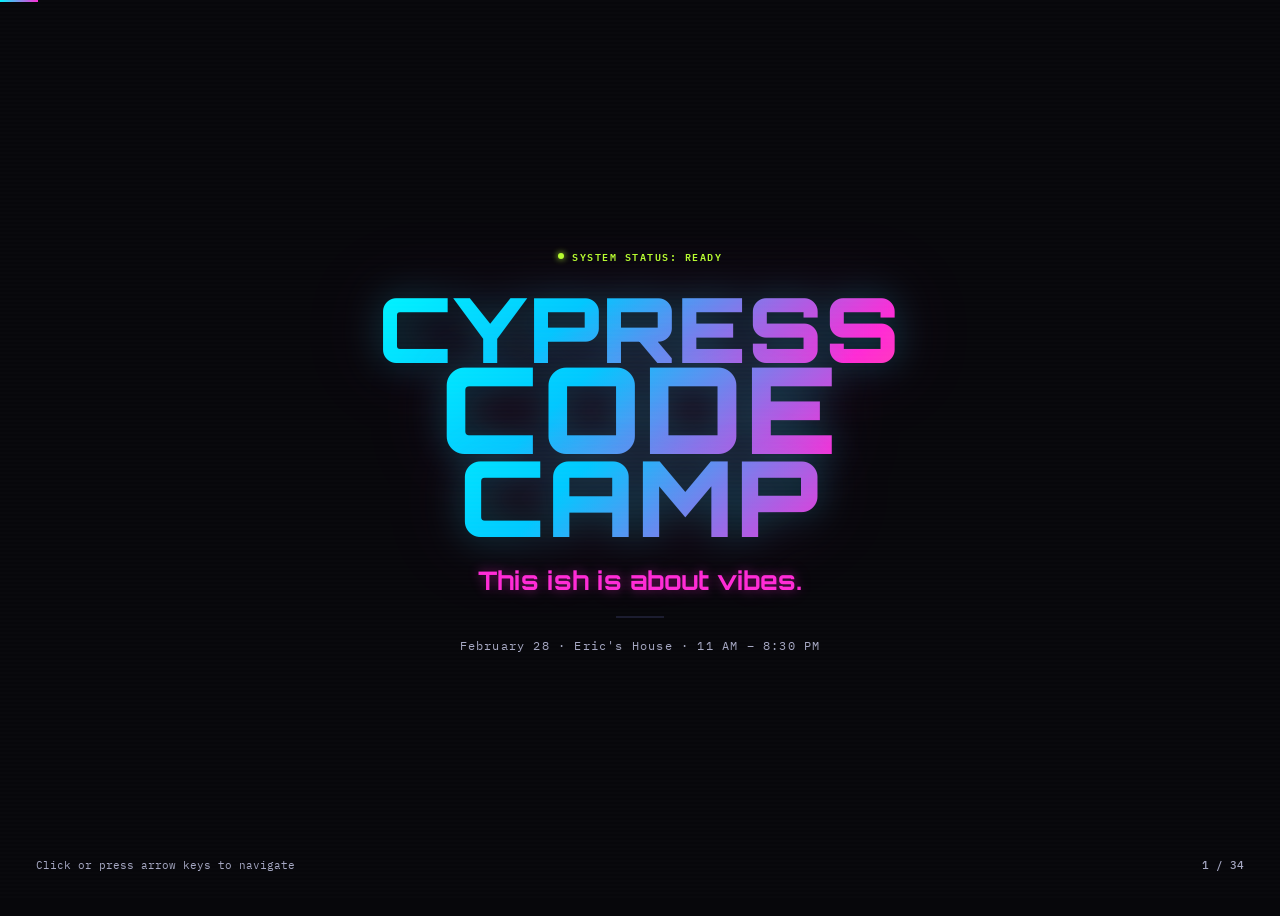
==== commit f5bb8f50: "Change "shit" to "ish" in tagline Made-with: Cursor" ====
--- a/docs/preso.html
+++ b/docs/preso.html
@@ -177,7 +177,7 @@
     <div class="hero-display" style="font-size:clamp(52px,11vw,120px);margin-top:-.1em;">Code</div>
     <div class="hero-display" style="font-size:clamp(46px,9.5vw,105px);margin-top:-.1em;">Camp</div>
   </div>
-  <div class="a3" style="font-family:var(--display);font-size:clamp(16px,2vw,26px);font-weight:700;color:var(--neon-magenta);text-shadow:var(--glow-magenta);margin-top:12px;">This shit is about vibes.</div>
+  <div class="a3" style="font-family:var(--display);font-size:clamp(16px,2vw,26px);font-weight:700;color:var(--neon-magenta);text-shadow:var(--glow-magenta);margin-top:12px;">This ish is about vibes.</div>
   <div class="accent-line centered a4"></div>
   <div class="a5 mono" style="font-size:12px;color:var(--muted);letter-spacing:.1em;">February 28 · Eric's House · 11 AM – 8:30 PM</div>
 </div>
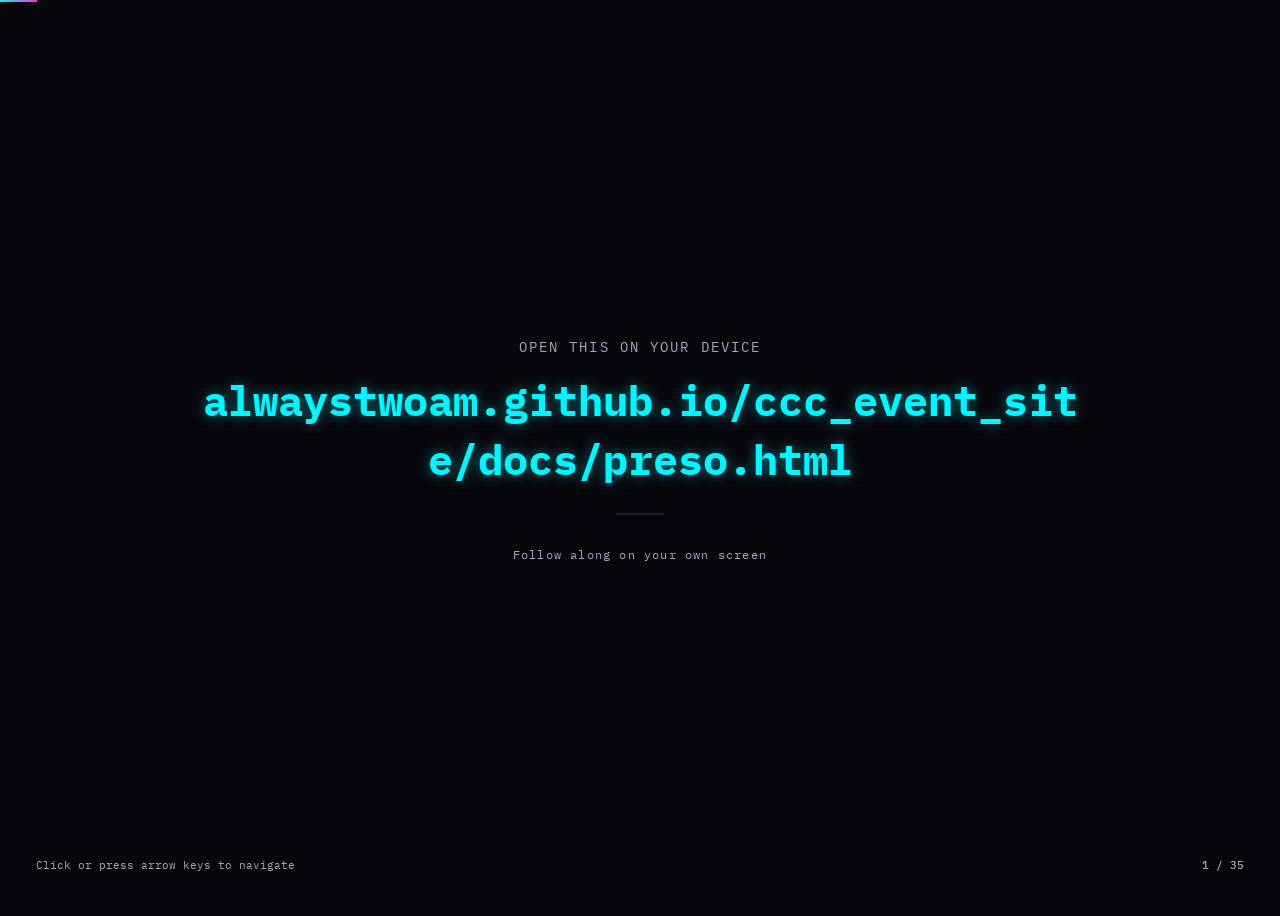
==== commit 8417b55e: "Add URL slide as first slide in presentation deck Made-with: Cursor" ====
--- a/docs/preso.html
+++ b/docs/preso.html
@@ -166,8 +166,16 @@
 
 <div class="deck">
 
+<!-- ====== SLIDE 0: URL ====== -->
+<div class="slide centered active" style="justify-content:center;">
+  <div class="a1 mono" style="font-size:clamp(11px,1.5vw,14px);color:var(--muted);letter-spacing:.15em;text-transform:uppercase;margin-bottom:16px;">Open this on your device</div>
+  <div class="a2" style="font-family:var(--mono);font-size:clamp(18px,3.5vw,42px);font-weight:700;color:var(--neon-cyan);text-shadow:var(--glow-cyan);word-break:break-all;line-height:1.4;max-width:900px;">alwaystwoam.github.io/ccc_event_site/docs/preso.html</div>
+  <div class="accent-line centered a3" style="margin-top:24px;"></div>
+  <div class="a4 mono" style="font-size:12px;color:var(--muted);letter-spacing:.1em;margin-top:12px;">Follow along on your own screen</div>
+</div>
+
 <!-- ====== SLIDE 1: COVER ====== -->
-<div class="slide centered active">
+<div class="slide centered">
   <div class="a1" style="display:flex;align-items:center;gap:8px;margin-bottom:24px;">
     <span style="width:6px;height:6px;background:var(--neon-lime);border-radius:50%;box-shadow:0 0 6px var(--neon-lime);"></span>
     <span class="label label-lime" style="font-size:10px;">System Status: Ready</span>
